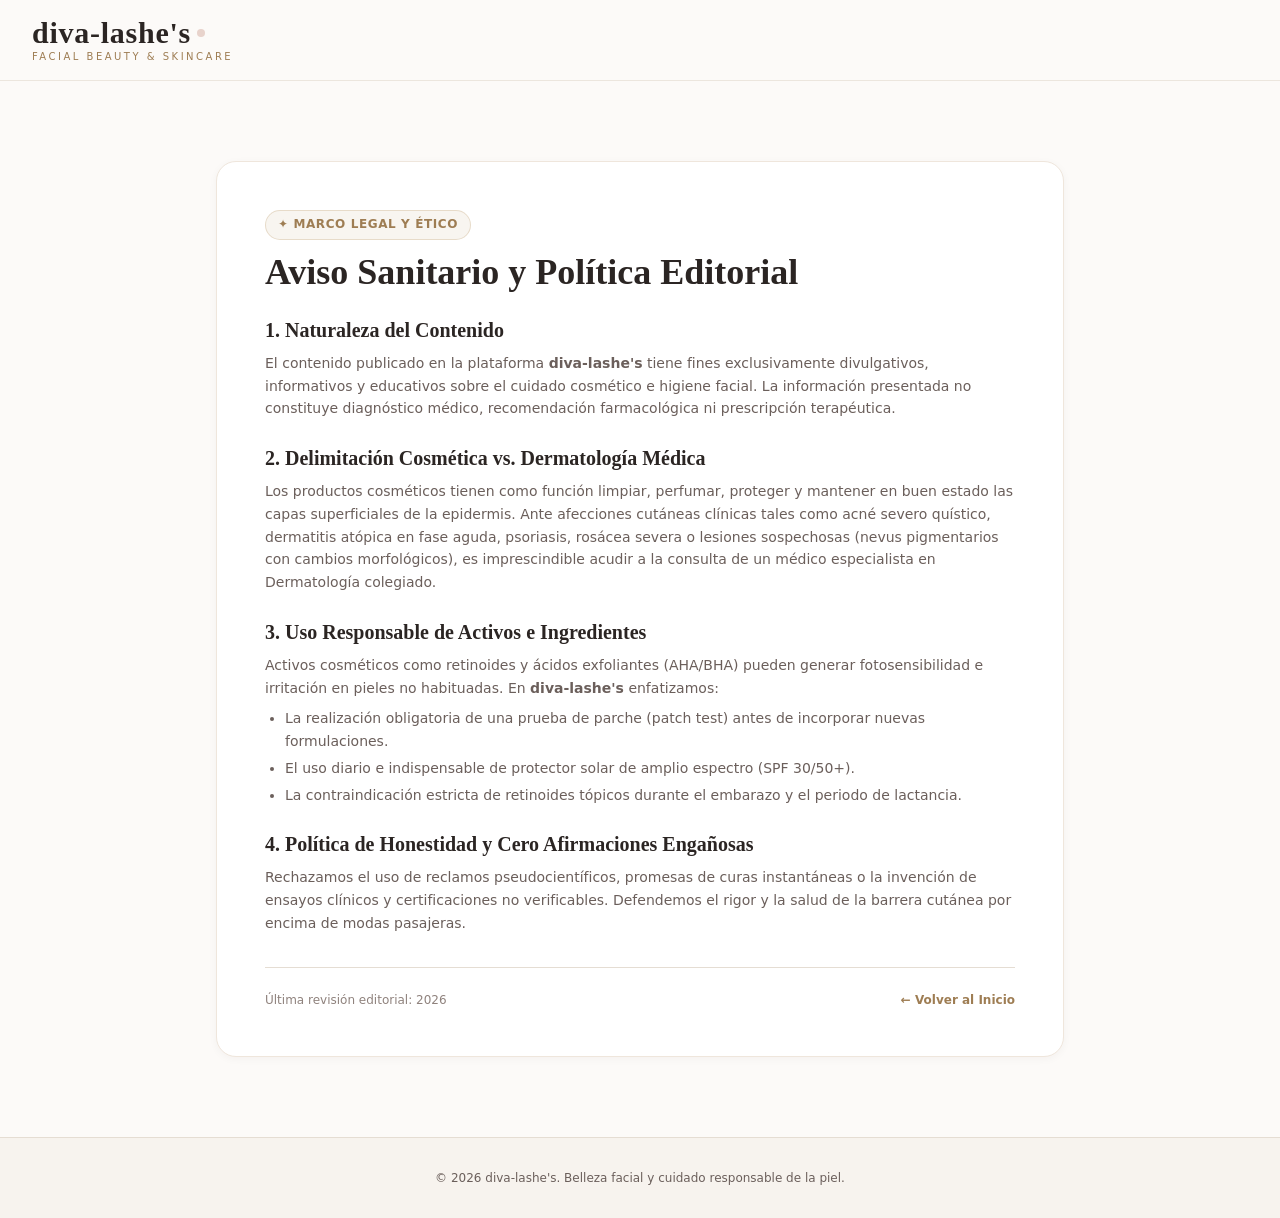
==== aviso-medico.html @ 3c141c1d "Initial commit: diva-lashe's beauty and skincare website" ====
<!DOCTYPE html>
<html lang="es">
<head>
  <meta charset="UTF-8">
  <meta name="viewport" content="width=device-width, initial-scale=1.0">
  <title>Aviso Sanitario y Política Editorial | diva-lashe's</title>
  <meta name="description" content="Descargo de responsabilidad médico, compromiso ético y política de divulgación cosmética transparente en diva-lashe's.">
  <link rel="canonical" href="https://diva-lashes.com/aviso-medico.html">
  
  <link rel="stylesheet" href="css/tailwind-local.css">
  <link rel="stylesheet" href="css/styles.css">
</head>
<body class="bg-[#FCFAF8] text-[#2B2523] flex flex-col min-h-screen">

  <!-- Header -->
  <header class="header-glass sticky top-0 z-40 transition-all duration-300">
    <div class="max-w-7xl mx-auto px-4 sm:px-6 lg:px-8">
      <div class="flex items-center justify-between h-20">
        <a href="index.html" class="flex flex-col text-left group">
          <div class="flex items-center gap-1.5">
            <span class="font-serif text-2xl sm:text-3xl font-semibold tracking-wide text-[#2B2523] group-hover:text-[#9E7D53] transition-colors">
              diva-lashe's
            </span>
            <span class="inline-block w-2 h-2 rounded-full bg-[#E8D3CC]"></span>
          </div>
          <span class="text-[0.625rem] tracking-[0.25em] uppercase text-[#9E7D53] font-medium -mt-0.5">
            Facial Beauty & Skincare
          </span>
        </a>

        <nav class="hidden lg:flex items-center space-x-7 text-sm font-medium text-[#6B5F5B]">
          <a href="index.html" class="hover:text-[#2B2523] transition-colors">Inicio</a>
          <a href="tipos-de-piel.html" class="hover:text-[#2B2523] transition-colors">Tipos de Piel</a>
          <a href="rutinas.html" class="hover:text-[#2B2523] transition-colors">Rutinas</a>
          <a href="pasos-cuidado.html" class="hover:text-[#2B2523] transition-colors">Pasos Esenciales</a>
          <a href="preocupaciones.html" class="hover:text-[#2B2523] transition-colors">Preocupaciones</a>
          <a href="ingredientes.html" class="hover:text-[#2B2523] transition-colors">Ingredientes</a>
          <a href="faq.html" class="hover:text-[#2B2523] transition-colors">FAQ & Mitos</a>
        </nav>

        <div class="flex items-center gap-3">
          <a href="index.html#diagnostico-test" class="hidden sm:inline-flex btn-gold text-xs uppercase tracking-wider">
            ✦ Test de Piel
          </a>
        </div>
      </div>
    </div>
  </header>

  <main class="flex-grow py-16 sm:py-20 max-w-4xl mx-auto px-4 sm:px-6">
    <div class="card-luxury p-8 sm:p-12 border-gold bg-[#FCFAF8]">
      <span class="badge-gold mb-3">✦ Marco Legal y Ético</span>
      <h1 class="font-serif text-3xl sm:text-4xl text-[#2B2523] font-semibold mb-6">
        Aviso Sanitario y Política Editorial
      </h1>

      <div class="space-y-6 text-sm text-[#6B5F5B] leading-relaxed">
        <section>
          <h2 class="font-serif text-xl font-semibold text-[#2B2523] mb-2">1. Naturaleza del Contenido</h2>
          <p>
            El contenido publicado en la plataforma <strong>diva-lashe's</strong> tiene fines exclusivamente divulgativos, informativos y educativos sobre el cuidado cosmético e higiene facial. La información presentada no constituye diagnóstico médico, recomendación farmacológica ni prescripción terapéutica.
          </p>
        </section>

        <section>
          <h2 class="font-serif text-xl font-semibold text-[#2B2523] mb-2">2. Delimitación Cosmética vs. Dermatología Médica</h2>
          <p>
            Los productos cosméticos tienen como función limpiar, perfumar, proteger y mantener en buen estado las capas superficiales de la epidermis. Ante afecciones cutáneas clínicas tales como acné severo quístico, dermatitis atópica en fase aguda, psoriasis, rosácea severa o lesiones sospechosas (nevus pigmentarios con cambios morfológicos), es imprescindible acudir a la consulta de un médico especialista en Dermatología colegiado.
          </p>
        </section>

        <section>
          <h2 class="font-serif text-xl font-semibold text-[#2B2523] mb-2">3. Uso Responsable de Activos e Ingredientes</h2>
          <p>
            Activos cosméticos como retinoides y ácidos exfoliantes (AHA/BHA) pueden generar fotosensibilidad e irritación en pieles no habituadas. En <strong>diva-lashe's</strong> enfatizamos:
          </p>
          <ul class="list-disc pl-5 mt-2 space-y-1">
            <li>La realización obligatoria de una prueba de parche (patch test) antes de incorporar nuevas formulaciones.</li>
            <li>El uso diario e indispensable de protector solar de amplio espectro (SPF 30/50+).</li>
            <li>La contraindicación estricta de retinoides tópicos durante el embarazo y el periodo de lactancia.</li>
          </ul>
        </section>

        <section id="politica-editorial">
          <h2 class="font-serif text-xl font-semibold text-[#2B2523] mb-2">4. Política de Honestidad y Cero Afirmaciones Engañosas</h2>
          <p>
            Rechazamos el uso de reclamos pseudocientíficos, promesas de curas instantáneas o la invención de ensayos clínicos y certificaciones no verificables. Defendemos el rigor y la salud de la barrera cutánea por encima de modas pasajeras.
          </p>
        </section>
      </div>

      <div class="mt-8 pt-6 border-t border-[#E5DDD3] flex justify-between items-center text-xs text-[#8F827D]">
        <span>Última revisión editorial: 2026</span>
        <a href="index.html" class="text-[#9E7D53] hover:underline font-semibold">← Volver al Inicio</a>
      </div>
    </div>
  </main>

  <footer class="bg-[#F7F3EE] border-t border-[#E5DDD3] pt-8 pb-8 text-[#6B5F5B] text-xs text-center">
    <p>© 2026 diva-lashe's. Belleza facial y cuidado responsable de la piel.</p>
  </footer>

  <script src="js/main.js"></script>
</body>
</html>
---- css/styles.css ----
:root {
  --bg-base: #FCFAF8;
  --bg-cream: #FAF6F0;
  --bg-muted: #F3ECE2;
  --surface-card: #FFFFFF;
  --border-soft: #EFE6DC;
  --border-gold: rgba(197, 168, 128, 0.45);
  
  /* Paleta Femenina Diva-Lashe's */
  --pink-soft: #FDF3F1;
  --pink-petal: #F8E7E3;
  --pink-blush: #E8D3CC;
  --pink-rose: #D8B4A9;
  --pink-deep: #9E5B53;
  
  --accent-blush: #E8D5CE;
  --accent-blush-light: #FDF5F2;
  --accent-blush-dark: #D4B2A7;
  
  --accent-gold: #C5A880;
  --accent-gold-light: #E4D2BC;
  --accent-gold-dark: #9E7D53;
  --accent-gold-gradient: linear-gradient(135deg, #C5A880 0%, #E4D2BC 50%, #B8976C 100%);
  --accent-pink-gradient: linear-gradient(135deg, #FDF3F1 0%, #F8E7E3 50%, #F5DBD4 100%);
  
  --text-primary: #2B2523;
  --text-secondary: #6B5F5B;
  --text-muted: #8F827D;
  
  --status-safe: #4A7C59;
  --status-safe-bg: #EDF5F0;
  --status-warn: #C88338;
  --status-warn-bg: #FDF6EC;
  --status-danger: #C05646;
  --status-danger-bg: #FDF0ED;

  --shadow-sm: 0 2px 8px rgba(43, 37, 35, 0.04);
  --shadow-md: 0 8px 24px rgba(43, 37, 35, 0.06);
  --shadow-lg: 0 16px 40px rgba(43, 37, 35, 0.08);
  --shadow-gold: 0 8px 25px rgba(197, 168, 128, 0.2);
}

* {
  box-sizing: border-box;
  margin: 0;
  padding: 0;
}

html {
  scroll-behavior: smooth;
  font-size: 16px;
  background-color: var(--bg-base);
  color: var(--text-primary);
  font-family: 'Plus Jakarta Sans', system-ui, -apple-system, sans-serif;
  -webkit-font-smoothing: antialiased;
  overflow-x: hidden;
  max-width: 100%;
}

body {
  min-height: 100vh;
  display: flex;
  flex-direction: column;
  background-color: var(--bg-base);
  color: var(--text-primary);
  line-height: 1.65;
  overflow-x: hidden;
  max-width: 100%;
}

/* Typography */
.font-serif {
  font-family: 'Playfair Display', 'Cormorant Garamond', Georgia, serif;
}

.font-editorial {
  font-family: 'Cormorant Garamond', Georgia, serif;
}

.font-sans {
  font-family: 'Plus Jakarta Sans', system-ui, sans-serif;
}

/* Gold Text Gradient */
.text-gold-gradient {
  background: var(--accent-gold-gradient);
  -webkit-background-clip: text;
  -webkit-text-fill-color: transparent;
}

/* Luxury Cards */
.card-luxury {
  background-color: var(--surface-card);
  border: 1px solid var(--border-soft);
  border-radius: 1.25rem;
  transition: all 0.3s cubic-bezier(0.16, 1, 0.3, 1);
  box-shadow: var(--shadow-sm);
}

.card-luxury:hover {
  transform: translateY(-4px);
  border-color: var(--border-gold);
  box-shadow: var(--shadow-md);
}

.card-cream {
  background-color: var(--bg-cream);
  border: 1px solid var(--border-soft);
  border-radius: 1.25rem;
}

.card-blush {
  background-color: var(--accent-blush-light);
  border: 1px solid rgba(212, 178, 167, 0.4);
  border-radius: 1.25rem;
}

/* Badges & Tags */
.badge-gold {
  display: inline-flex;
  align-items: center;
  gap: 0.35rem;
  padding: 0.25rem 0.75rem;
  border-radius: 9999px;
  font-size: 0.75rem;
  font-weight: 600;
  letter-spacing: 0.05em;
  text-transform: uppercase;
  background: rgba(197, 168, 128, 0.12);
  color: var(--accent-gold-dark);
  border: 1px solid rgba(197, 168, 128, 0.35);
}

.badge-blush {
  display: inline-flex;
  align-items: center;
  gap: 0.35rem;
  padding: 0.25rem 0.75rem;
  border-radius: 9999px;
  font-size: 0.75rem;
  font-weight: 600;
  letter-spacing: 0.05em;
  text-transform: uppercase;
  background: rgba(232, 213, 206, 0.35);
  color: #8C5850;
  border: 1px solid rgba(212, 178, 167, 0.5);
}

/* Buttons */
.btn-primary {
  display: inline-flex;
  align-items: center;
  justify-content: center;
  gap: 0.5rem;
  padding: 0.75rem 1.75rem;
  border-radius: 9999px;
  font-weight: 600;
  font-size: 0.925rem;
  color: #FFFFFF;
  background: var(--text-primary);
  border: 1px solid var(--text-primary);
  transition: all 0.25s ease;
  cursor: pointer;
  text-decoration: none;
}

.btn-primary:hover {
  background: #3E3634;
  border-color: #3E3634;
  transform: translateY(-1px);
  box-shadow: var(--shadow-sm);
}

.btn-gold {
  display: inline-flex;
  align-items: center;
  justify-content: center;
  gap: 0.5rem;
  padding: 0.75rem 1.75rem;
  border-radius: 9999px;
  font-weight: 600;
  font-size: 0.925rem;
  color: #2B2523;
  background: var(--accent-gold-gradient);
  border: 1px solid var(--accent-gold-dark);
  box-shadow: var(--shadow-gold);
  transition: all 0.25s ease;
  cursor: pointer;
  text-decoration: none;
}

.btn-gold:hover {
  transform: translateY(-2px);
  box-shadow: 0 10px 28px rgba(197, 168, 128, 0.35);
}

.btn-outline {
  display: inline-flex;
  align-items: center;
  justify-content: center;
  gap: 0.5rem;
  padding: 0.75rem 1.75rem;
  border-radius: 9999px;
  font-weight: 600;
  font-size: 0.925rem;
  color: var(--text-primary);
  background: transparent;
  border: 1px solid var(--border-soft);
  transition: all 0.25s ease;
  cursor: pointer;
  text-decoration: none;
}

.btn-outline:hover {
  background: var(--bg-cream);
  border-color: var(--accent-gold);
  color: var(--text-primary);
}

/* Glassmorphism Navigation */
.header-glass {
  background-color: rgba(252, 250, 248, 0.92);
  backdrop-filter: blur(12px);
  -webkit-backdrop-filter: blur(12px);
  border-bottom: 1px solid rgba(229, 221, 211, 0.7);
}

/* Callouts & Warnings */
.callout-warning {
  background-color: var(--status-warn-bg);
  border-left: 4px solid var(--status-warn);
  padding: 1.25rem;
  border-radius: 0.75rem;
  color: #7A4B1A;
}

.callout-safe {
  background-color: var(--status-safe-bg);
  border-left: 4px solid var(--status-safe);
  padding: 1.25rem;
  border-radius: 0.75rem;
  color: #2C5237;
}

.callout-danger {
  background-color: var(--status-danger-bg);
  border-left: 4px solid var(--status-danger);
  padding: 1.25rem;
  border-radius: 0.75rem;
  color: #8C2C22;
}

/* Step timeline numbers */
.step-number {
  width: 2.75rem;
  height: 2.75rem;
  border-radius: 50%;
  display: flex;
  align-items: center;
  justify-content: center;
  font-family: 'Playfair Display', serif;
  font-weight: 600;
  font-size: 1.15rem;
  background: var(--bg-cream);
  border: 1px solid var(--accent-gold);
  color: var(--accent-gold-dark);
}

/* Accessibility Focus Outline */
a:focus-visible, button:focus-visible, input:focus-visible, select:focus-visible {
  outline: 2px solid var(--accent-gold-dark);
  outline-offset: 3px;
}

/* Subtle decorative divider */
.gold-divider {
  height: 1px;
  background: linear-gradient(90deg, transparent 0%, rgba(197, 168, 128, 0.5) 50%, transparent 100%);
  margin: 2rem 0;
}

/* Modal styles */
.modal-overlay {
  background-color: rgba(43, 37, 35, 0.45);
  backdrop-filter: blur(4px);
  transition: opacity 0.3s ease;
}

/* Custom Scrollbar */
::-webkit-scrollbar {
  width: 8px;
}

::-webkit-scrollbar-track {
  background: var(--bg-cream);
}

::-webkit-scrollbar-thumb {
  background: #D8CEBE;
  border-radius: 4px;
}

::-webkit-scrollbar-thumb:hover {
  background: #C5A880;
}

@keyframes fadeIn {
  from {
    opacity: 0;
    transform: translateY(6px);
  }
  to {
    opacity: 1;
    transform: translateY(0);
  }
}

.animate-fade-in {
  animation: fadeIn 0.35s cubic-bezier(0.16, 1, 0.3, 1) forwards;
}
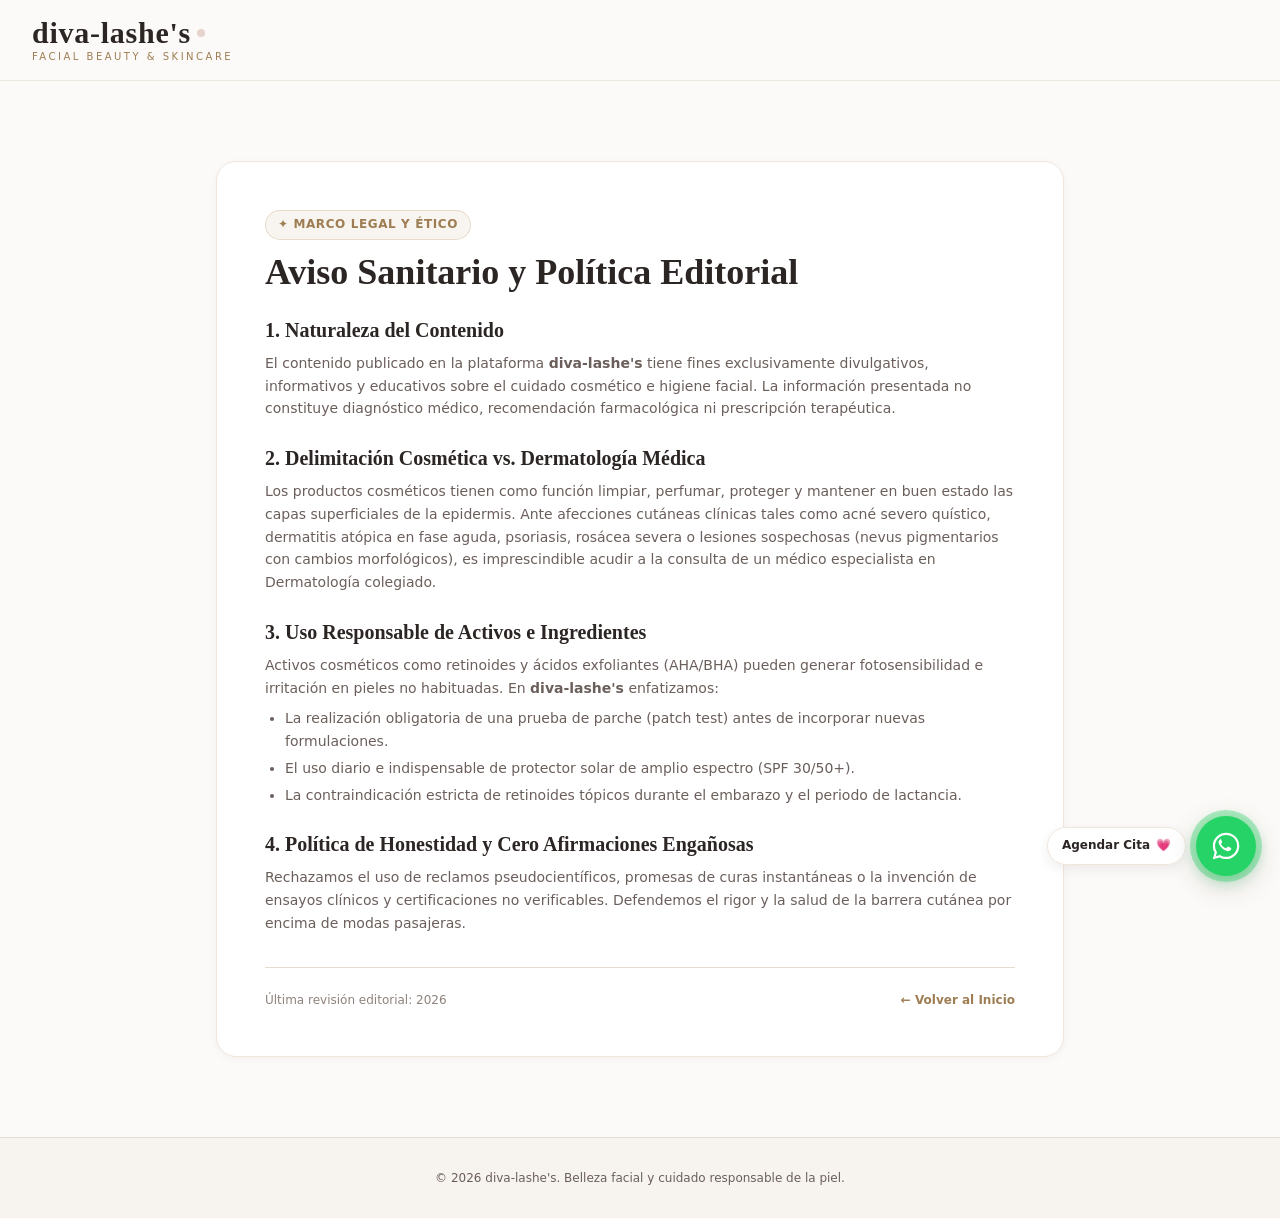
==== commit 2f5f0ce1: "fix: mostrar duraciones visibles y confirmadas en etiquetas, boton flotante de WhatsApp en todas las" ====
--- a/aviso-medico.html
+++ b/aviso-medico.html
@@ -7,8 +7,8 @@
   <meta name="description" content="Descargo de responsabilidad médico, compromiso ético y política de divulgación cosmética transparente en diva-lashe's.">
   <link rel="canonical" href="https://diva-lashes.com/aviso-medico.html">
   
-  <link rel="stylesheet" href="css/tailwind-local.css">
-  <link rel="stylesheet" href="css/styles.css">
+  <link rel="stylesheet" href="css/tailwind-local.css?v=3.1">
+  <link rel="stylesheet" href="css/styles.css?v=3.1">
 </head>
 <body class="bg-[#FCFAF8] text-[#2B2523] flex flex-col min-h-screen">
 
@@ -100,6 +100,35 @@
     <p>© 2026 diva-lashe's. Belleza facial y cuidado responsable de la piel.</p>
   </footer>
 
-  <script src="js/main.js"></script>
+  <script src="js/main.js?v=3.1"></script>
+  <!-- ============================================== -->
+  <!-- BOTÓN FLOTANTE PROFESIONAL DE WHATSAPP         -->
+  <!-- ============================================== -->
+  <aside class="whatsapp-widget-container" aria-label="Contacto por WhatsApp para citas">
+    <a id="whatsapp-floating-tooltip"
+       href="https://api.whatsapp.com/send?phone=573001234567&text=%C2%A1Hola%21%20%F0%9F%92%97%20Bienvenida%20a%20diva-lashe%27s.%20Quiero%20agendar%20una%20cita.%20Mi%20nombre%20es%3A%20____.%20El%20servicio%20que%20me%20interesa%20es%3A%20____.%20La%20fecha%20que%20prefiero%20es%3A%20____.%20El%20horario%20que%20prefiero%20es%3A%20____.%20%C2%BFMe%20pueden%20confirmar%20la%20disponibilidad%3F%20Gracias."
+       target="_blank"
+       rel="noopener noreferrer"
+       class="whatsapp-float-tooltip"
+       aria-label="Abrir chat de WhatsApp para agendar una cita">
+      <span>Agendar Cita</span>
+      <span style="color: #9E5B53;">💗</span>
+    </a>
+
+    <a id="whatsapp-floating-btn"
+       href="https://api.whatsapp.com/send?phone=573001234567&text=%C2%A1Hola%21%20%F0%9F%92%97%20Bienvenida%20a%20diva-lashe%27s.%20Quiero%20agendar%20una%20cita.%20Mi%20nombre%20es%3A%20____.%20El%20servicio%20que%20me%20interesa%20es%3A%20____.%20La%20fecha%20que%20prefiero%20es%3A%20____.%20El%20horario%20que%20prefiero%20es%3A%20____.%20%C2%BFMe%20pueden%20confirmar%20la%20disponibilidad%3F%20Gracias."
+       target="_blank"
+       rel="noopener noreferrer"
+       class="whatsapp-float-btn"
+       aria-label="Contactar por WhatsApp para agendar una cita">
+      <span class="whatsapp-pulse-ring"></span>
+      <svg viewBox="0 0 24 24" aria-hidden="true">
+        <path d="M12.04 2c-5.46 0-9.91 4.45-9.91 9.91 0 1.75.46 3.45 1.32 4.95L2.05 22l5.25-1.38c1.45.79 3.08 1.21 4.74 1.21 5.46 0 9.91-4.45 9.91-9.91 0-2.65-1.03-5.14-2.9-7.01A9.816 9.816 0 0012.04 2zm.01 1.67c2.2 0 4.26.86 5.82 2.41a8.196 8.196 0 012.41 5.83c0 4.54-3.7 8.24-8.24 8.24-1.48 0-2.93-.4-4.2-1.15l-.3-.18-3.12.82.83-3.04-.2-.31a8.19 8.19 0 01-1.26-4.38c0-4.54 3.7-8.24 8.24-8.24h-.18zm-3.57 3.12c-.2 0-.41.01-.58.07-.22.08-.5.23-.67.45-.25.32-.82.8-.82 1.95s.84 2.27.96 2.43c.12.16 1.65 2.52 4 3.53.56.24 1 .38 1.34.49.56.18 1.07.15 1.48.09.45-.07 1.38-.56 1.57-1.11.2-.55.2-1.02.14-1.11-.06-.1-.22-.16-.47-.28-.25-.13-1.48-.73-1.71-.81-.23-.08-.4-.13-.57.12-.17.25-.66.81-.81.98-.15.17-.3.19-.55.07-.25-.12-1.06-.39-2.02-1.25-.75-.67-1.25-1.5-1.4-1.75-.15-.25-.02-.39.11-.51.11-.11.25-.29.38-.43.12-.15.16-.25.24-.42.08-.17.04-.32-.02-.45-.06-.12-.57-1.37-.78-1.88-.2-.49-.4-.42-.58-.43h-.32z"/>
+      </svg>
+    </a>
+  </aside>
+
+  <script src="js/whatsappButton.js?v=3.1"></script>
+
 </body>
 </html>
--- a/css/styles.css
+++ b/css/styles.css
@@ -318,3 +318,183 @@
 .animate-fade-in {
   animation: fadeIn 0.35s cubic-bezier(0.16, 1, 0.3, 1) forwards;
 }
+
+/* ==========================================================================
+   BOTÓN FLOTANTE PROFESIONAL DE WHATSAPP - diva-lashe's
+   ========================================================================== */
+.whatsapp-widget-container {
+  position: fixed !important;
+  bottom: 1.5rem !important;
+  right: 1.5rem !important;
+  bottom: max(1.5rem, env(safe-area-inset-bottom, 1.5rem)) !important;
+  right: max(1.5rem, env(safe-area-inset-right, 1.5rem)) !important;
+  z-index: 9999 !important;
+  display: flex !important;
+  align-items: center !important;
+  gap: 0.625rem;
+  pointer-events: auto !important;
+}
+
+.whatsapp-float-btn {
+  position: relative;
+  width: 3.75rem;
+  height: 3.75rem;
+  border-radius: 9999px;
+  background-color: #25D366;
+  color: #FFFFFF;
+  display: flex;
+  align-items: center;
+  justify-content: center;
+  box-shadow: 0 4px 16px rgba(37, 211, 102, 0.4), 0 8px 30px rgba(43, 37, 35, 0.2);
+  transition: transform 0.3s cubic-bezier(0.16, 1, 0.3, 1), box-shadow 0.3s ease, background-color 0.2s ease;
+  text-decoration: none;
+  -webkit-tap-highlight-color: transparent;
+}
+
+.whatsapp-float-btn:hover {
+  background-color: #20BA5A;
+  transform: scale(1.08) translateY(-2px);
+  box-shadow: 0 8px 24px rgba(37, 211, 102, 0.45), 0 12px 35px rgba(43, 37, 35, 0.22);
+  color: #FFFFFF;
+}
+
+.whatsapp-float-btn:active {
+  transform: scale(0.95);
+}
+
+.whatsapp-float-btn svg {
+  width: 2rem;
+  height: 2rem;
+  fill: currentColor;
+}
+
+/* Efecto de pulso suave exterior */
+.whatsapp-pulse-ring {
+  position: absolute;
+  inset: -0.35rem;
+  border-radius: 9999px;
+  background-color: rgba(37, 211, 102, 0.35);
+  animation: whatsappPulse 2.8s infinite cubic-bezier(0.4, 0, 0.6, 1);
+  z-index: -1;
+  pointer-events: none;
+}
+
+@keyframes whatsappPulse {
+  0% {
+    transform: scale(0.95);
+    opacity: 0.8;
+  }
+  50% {
+    transform: scale(1.18);
+    opacity: 0;
+  }
+  100% {
+    transform: scale(0.95);
+    opacity: 0;
+  }
+}
+
+/* Tooltip elegante femenino para desktop */
+.whatsapp-float-tooltip {
+  display: none;
+  align-items: center;
+  gap: 0.375rem;
+  padding: 0.5rem 0.875rem;
+  border-radius: 9999px;
+  background-color: rgba(255, 255, 255, 0.95);
+  backdrop-filter: blur(8px);
+  -webkit-backdrop-filter: blur(8px);
+  color: var(--text-primary);
+  font-size: 0.75rem;
+  font-weight: 600;
+  border: 1px solid var(--border-soft);
+  box-shadow: 0 4px 12px rgba(43, 37, 35, 0.08);
+  white-space: nowrap;
+  transition: all 0.25s ease;
+  pointer-events: auto;
+  text-decoration: none;
+}
+
+.whatsapp-widget-container:hover .whatsapp-float-tooltip {
+  border-color: var(--accent-gold);
+  color: var(--accent-gold-dark);
+}
+
+@media (min-width: 640px) {
+  .whatsapp-float-tooltip {
+    display: inline-flex;
+  }
+}
+
+@media (max-width: 639px) {
+  .whatsapp-widget-container {
+    bottom: 1.25rem !important;
+    right: 1.25rem !important;
+  }
+  .whatsapp-float-btn {
+    width: 3.35rem;
+    height: 3.35rem;
+  }
+  .whatsapp-float-btn svg {
+    width: 1.85rem;
+    height: 1.85rem;
+  }
+}
+
+/* ==========================================================================
+   ETIQUETA DE DURACIÓN SOBRE IMÁGENES DE SERVICIOS / PROCEDIMIENTOS
+   ========================================================================== */
+.service-duration-badge {
+  position: absolute !important;
+  top: 0.65rem !important;
+  right: 0.65rem !important;
+  z-index: 30 !important;
+  display: inline-flex !important;
+  align-items: center !important;
+  gap: 0.35rem !important;
+  padding: 0.32rem 0.75rem !important;
+  border-radius: 9999px !important;
+  font-size: 0.78rem !important;
+  font-weight: 700 !important;
+  letter-spacing: 0.02em !important;
+  line-height: 1 !important;
+  background: linear-gradient(135deg, #9E5B53 0%, #833E37 100%) !important;
+  color: #FFFFFF !important;
+  border: 1.5px solid rgba(255, 255, 255, 0.75) !important;
+  backdrop-filter: blur(8px) !important;
+  -webkit-backdrop-filter: blur(8px) !important;
+  box-shadow: 0 4px 14px rgba(43, 37, 35, 0.32) !important;
+  pointer-events: none !important;
+  white-space: nowrap !important;
+  text-shadow: 0 1px 2px rgba(0, 0, 0, 0.2) !important;
+}
+
+.service-duration-badge.confirmed {
+  background: linear-gradient(135deg, #9E5B53 0%, #833E37 100%) !important;
+  color: #FFFFFF !important;
+  border: 1.5px solid rgba(255, 255, 255, 0.75) !important;
+}
+
+.service-duration-badge.pending {
+  background-color: rgba(158, 91, 83, 0.9) !important;
+  color: #FFFFFF !important;
+  border: 1px dashed rgba(255, 255, 255, 0.8) !important;
+}
+
+.service-book-btn {
+  display: inline-flex;
+  align-items: center;
+  gap: 0.35rem;
+  font-size: 0.75rem;
+  font-weight: 600;
+  color: #9E5B53;
+  transition: color 0.2s ease, transform 0.2s ease;
+  text-decoration: none;
+}
+
+.service-book-btn:hover {
+  color: #2B2523;
+  transform: translateX(2px);
+}
+
+
